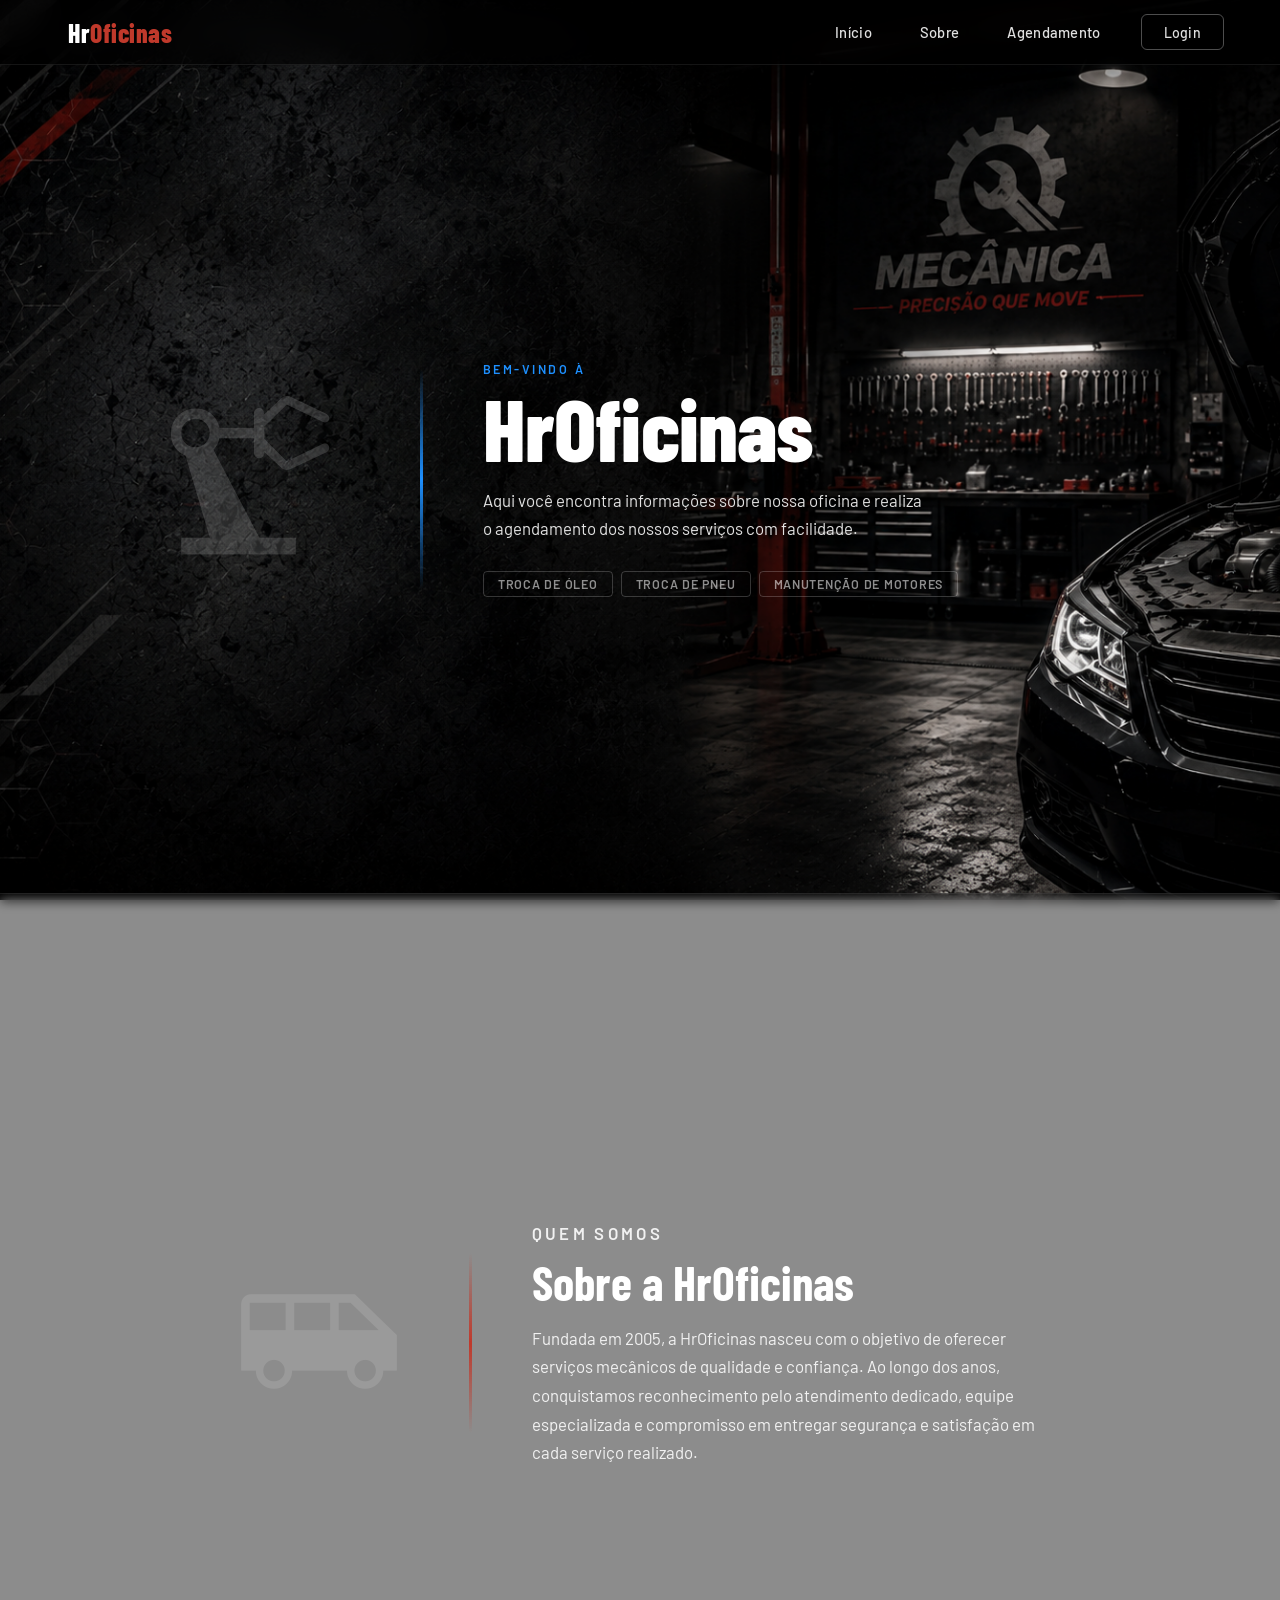
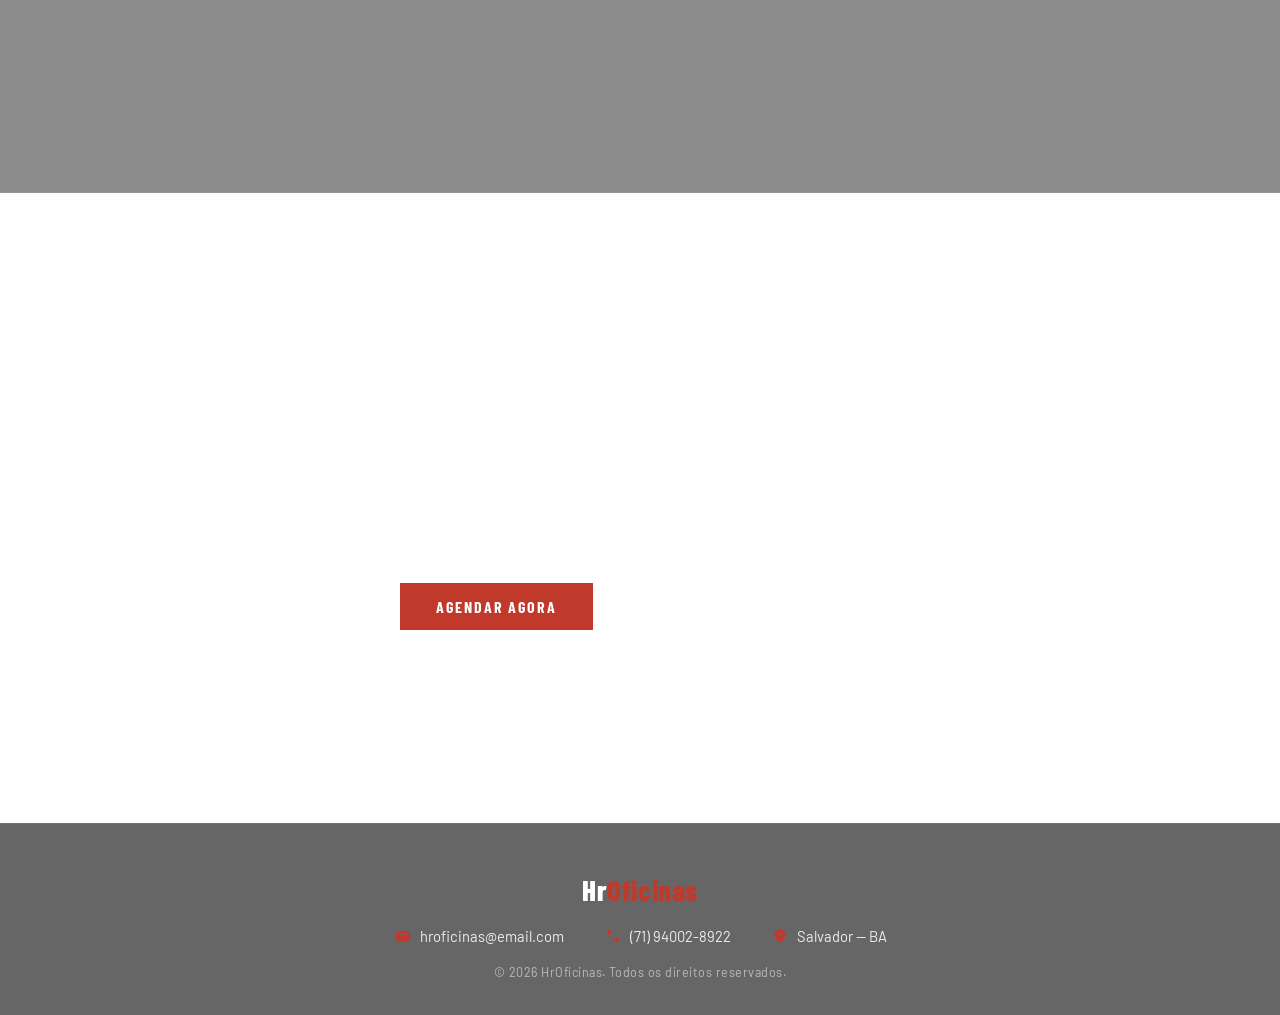
==== index.html @ 8411bc75 "Add files via upload" ====
<!DOCTYPE html>
<html lang="pt-br">

<head>
    <meta charset="UTF-8">
    <meta name="viewport" content="width=device-width, initial-scale=1.0">
    <title>HrOficinas</title>
    <link rel="stylesheet" href="/estilos/homestyle.css">
    <link rel="stylesheet" href="https://fonts.googleapis.com/css2?family=Material+Symbols+Outlined" />
    <link href="https://fonts.googleapis.com/css2?family=Barlow:wght@400;500&family=Barlow+Condensed:wght@600;700;800&display=swap" rel="stylesheet">
</head>

<body>

    <nav>
        <ul>
            <li class="logotipo">
                <a href="">Hr<span>Oficinas</span></a>
            </li>
            <li class="hideMobile"><a href="#">Início</a></li>
            <li class="hideMobile"><a href="#sobre">Sobre</a></li>
            <li class="hideMobile"><a href="#agendamento">Agendamento</a></li>
            <li class="hideMobile"><a href="login.html" class="nav-cta">Login</a></li>
            <li class="hideDesktop" onclick="showSidebar()">
                <a href="#"><span class="material-symbols-outlined">menu</span></a>
            </li>
        </ul>

        <ul class="sidebar">
            <li onclick="hideSidebar()">
                <a href="#"><span class="material-symbols-outlined">close</span></a>
            </li>
            <li class="logotipo sidebar-logo">
                <a href="">Hr<span>Oficinas</span></a>
            </li>
            <li><a href="#">Início</a></li>
            <li><a href="#sobre">Sobre</a></li>
            <li><a href="#agendamento">Agendamento</a></li>
            <li><a href="login.html">Login</a></li>
        </ul>
    </nav>

    <!-- Hero -->
    <section class="hero">
        <div class="hero-inner">
            <div class="hero-icon">
                <span class="material-symbols-outlined">precision_manufacturing</span>
            </div>
            <div class="hero-divider"></div>
            <div class="hero-text">
                <p class="hero-eyebrow">Bem-vindo à</p>
                <h1>HrOficinas</h1>
                <p class="hero-desc">Aqui você encontra informações sobre nossa oficina e realiza o agendamento dos nossos serviços com facilidade.</p>
                <div class="hero-servicos">
                    <span>Troca de óleo</span>
                    <span>Troca de pneu</span>
                    <span>Manutenção de motores</span>
                </div>
            </div>
        </div>
    </section>

    <section id="sobre" class="section-sobre">
        <div class="sobre-inner">
            <div class="sobre-icon">
                <span class="material-symbols-outlined">airport_shuttle</span>
            </div>
            <div class="sobre-divider"></div>
            <div class="sobre-texto">
                <p class="section-eyebrow">Quem somos</p>
                <h2>Sobre a HrOficinas</h2>
                <p>Fundada em 2005, a HrOficinas nasceu com o objetivo de oferecer serviços mecânicos de qualidade e confiança. Ao longo dos anos, conquistamos reconhecimento pelo atendimento dedicado, equipe especializada e compromisso em entregar segurança e satisfação em cada serviço realizado.</p>
            </div>
        </div>
    </section>

    <!-- Agendamento CTA -->
    <section id="agendamento" class="section-agendamento">
        <div class="ag-cta-inner">
            <div class="ag-cta-icon">
                <span class="material-symbols-outlined">calendar_month</span>
            </div>
            <div class="ag-cta-texto">
                <p class="section-eyebrow">Pronto para começar?</p>
                <h2>Agende o seu atendimento</h2>
                <p>Escolha a data e o serviço que precisar. Rápido, fácil e sem complicação.</p>
                <a href="agendamento.html" class="btn-primary">Agendar agora</a>
            </div>
        </div>
    </section>

    <footer>
        <div class="footer-logo">Hr<span>Oficinas</span></div>
        <div class="footer-contatos">
            <p><span class="material-symbols-outlined footer-icon">mail</span> hroficinas@email.com</p>
            <p><span class="material-symbols-outlined footer-icon">phone</span> (71) 94002-8922</p>
            <p><span class="material-symbols-outlined footer-icon">location_on</span> Salvador — BA</p>
        </div>
        <p class="footer-copy">© 2026 HrOficinas. Todos os direitos reservados.</p>
    </footer>

    <script>
        function showSidebar() {
            document.querySelector(".sidebar").style.display = "flex";
        }
        function hideSidebar() {
            document.querySelector(".sidebar").style.display = "none";
        }

        // Animação de entrada nas seções
        const observer = new IntersectionObserver((entries) => {
            entries.forEach(e => {
                if (e.isIntersecting) e.target.classList.add('visible');
            });
        }, { threshold: 0.15 });

        document.querySelectorAll('.hero-inner, .sobre-inner, .ag-cta-inner').forEach(el => {
            el.classList.add('reveal');
            observer.observe(el);
        });
    </script>

</body>
</html>
---- estilos/homestyle.css ----
*, *::before, *::after {
    margin: 0;
    padding: 0;
    box-sizing: border-box;
}

:root {
    --vermelho: #c0392b;
    --vermelho-hover: #a93226;
    --azul-linha: #1e90ff;
    --branco: #ffffff;
    --branco-suave: rgba(255,255,255,0.88);
    --branco-muted: rgba(255,255,255,0.55);
}

html {
    scroll-behavior: smooth;
}

body {
    font-family: 'Barlow', Arial, sans-serif;
    color: var(--branco);
    background-image: url("/Imagens/fundo.png");
    background-size: cover;
    background-repeat: no-repeat;
    background-position: center;
    background-attachment: fixed;
}

nav {
    position: sticky;
    top: 0;
    z-index: 100;
    background: rgba(0, 0, 0, 0.55);
    backdrop-filter: blur(14px);
    -webkit-backdrop-filter: blur(14px);
    border-bottom: 1px solid rgba(255,255,255,0.08);
}

nav ul {
    width: 100%;
    list-style: none;
    display: flex;
    justify-content: flex-end;
    align-items: center;
    max-width: 1200px;
    margin: 0 auto;
}

nav li {
    height: 64px;
}

nav li:first-child {
    margin-right: auto;
}

nav a {
    height: 100%;
    padding: 0 24px;
    text-decoration: none;
    display: flex;
    align-items: center;
    color: var(--branco-suave);
    font-size: 0.92rem;
    font-weight: 500;
    letter-spacing: 0.02em;
    transition: color 0.2s;
}

nav a:hover {
    color: var(--branco);
}

.logotipo a {
    font-family: 'Barlow Condensed', sans-serif;
    font-size: 1.6rem;
    font-weight: 800;
    letter-spacing: 0.02em;
    color: var(--branco);
    padding-left: 28px;
}

.logotipo a span {
    color: var(--vermelho);
}

.nav-cta {
    margin: 0 16px;
    padding: 0 22px !important;
    height: 36px !important;
    border: 1px solid rgba(255,255,255,0.3);
    border-radius: 6px;
    font-size: 0.88rem !important;
    transition: background 0.2s, border-color 0.2s !important;
    align-self: center;
}

.nav-cta:hover {
    background: rgba(255,255,255,0.1);
    border-color: rgba(255,255,255,0.5);
    color: var(--branco) !important;
}


nav li:has(.nav-cta) {
    display: flex;
    align-items: center;
}

.sidebar {
    position: fixed;
    top: 0;
    right: 0;
    height: 100vh;
    width: 280px;
    z-index: 999;
    background: rgba(10, 10, 10, 0.92);
    backdrop-filter: blur(18px);
    -webkit-backdrop-filter: blur(18px);
    border-left: 1px solid rgba(255,255,255,0.08);
    display: none;
    flex-direction: column;
    align-items: flex-start;
    justify-content: flex-start;
}

.sidebar li {
    width: 100%;
}

.sidebar a {
    padding: 0 28px;
    font-size: 1rem;
}

.sidebar-logo a {
    font-family: 'Barlow Condensed', sans-serif;
    font-size: 1.5rem;
    font-weight: 800;
}

.sidebar-logo a span {
    color: var(--vermelho);
}

.reveal {
    opacity: 0;
    transform: translateY(28px);
    transition: opacity 0.65s ease, transform 0.65s ease;
}

.reveal.visible {
    opacity: 1;
    transform: none;
}

.hero {
    min-height: 92vh;
    display: flex;
    align-items: center;
    justify-content: center;
    padding: 60px 32px;
}

.hero-inner {
    display: flex;
    align-items: center;
    gap: 60px;
    max-width: 1000px;
    width: 100%;
}

.hero-icon .material-symbols-outlined {
    font-size: 220px;
    font-variation-settings: 'FILL' 1, 'wght' 300, 'GRAD' 0, 'opsz' 48;
    color: rgba(255,255,255,0.15);
    display: block;
    line-height: 1;
}

.hero-divider {
    width: 3px;
    height: 220px;
    background: linear-gradient(to bottom, transparent, var(--azul-linha), transparent);
    border-radius: 10px;
    flex-shrink: 0;
}

.hero-eyebrow {
    font-size: 0.78rem;
    font-weight: 600;
    letter-spacing: 0.2em;
    text-transform: uppercase;
    color: var(--azul-linha);
    margin-bottom: 10px;
}

.hero-text h1 {
    font-family: 'Barlow Condensed', sans-serif;
    font-size: clamp(3rem, 7vw, 5.5rem);
    font-weight: 800;
    line-height: 0.95;
    letter-spacing: -0.01em;
    color: var(--branco);
    margin-bottom: 18px;
}

.hero-desc {
    font-size: 1.05rem;
    color: var(--branco-suave);
    line-height: 1.65;
    max-width: 440px;
    margin-bottom: 28px;
}

.hero-servicos {
    display: flex;
    flex-wrap: wrap;
    gap: 8px;
}

.hero-servicos span {
    font-size: 0.78rem;
    font-weight: 600;
    letter-spacing: 0.06em;
    text-transform: uppercase;
    color: var(--branco-muted);
    border: 1px solid rgba(255,255,255,0.2);
    padding: 5px 14px;
    border-radius: 4px;
}

.section-sobre {
    min-height: 100vh;
    display: flex;
    align-items: center;
    justify-content: center;
    background: rgba(0, 0, 0, 0.45);
    backdrop-filter: blur(6px);
    border-top: 1px solid rgba(255,255,255,0.07);
    border-bottom: 1px solid rgba(255,255,255,0.07);
    padding: 80px 32px;
}

.sobre-inner {
    display: flex;
    align-items: center;
    gap: 60px;
    max-width: 1000px;
    margin: 0 auto;
}

.sobre-icon .material-symbols-outlined {
    font-size: 180px;
    font-variation-settings: 'FILL' 1, 'wght' 300;
    color: rgba(255,255,255,0.12);
    display: block;
    line-height: 1;
}

.sobre-divider {
    width: 3px;
    height: 180px;
    background: linear-gradient(to bottom, transparent, var(--vermelho), transparent);
    border-radius: 10px;
    flex-shrink: 0;
}

.section-eyebrow {
    font-size: 0.75rem;
    font-weight: 600;
    letter-spacing: 0.2em;
    text-transform: uppercase;
    color: var(--vermelho);
    margin-bottom: 10px;
}

.sobre-texto h2 {
    font-family: 'Barlow Condensed', sans-serif;
    font-size: clamp(2rem, 4vw, 3rem);
    font-weight: 700;
    line-height: 1;
    color: var(--branco);
    margin-bottom: 18px;
}

.sobre-texto p {
    font-size: 1.05rem;
    line-height: 1.7;
    color: var(--branco-suave);
    max-width: 520px;
}

.section-agendamento {
    min-height: 70vh;
    display: flex;
    align-items: center;
    justify-content: center;
    padding: 80px 32px;
}

.ag-cta-inner {
    display: flex;
    align-items: center;
    gap: 60px;
    max-width: 1000px;
    width: 100%;
}

.ag-cta-icon .material-symbols-outlined {
    font-size: 200px;
    font-variation-settings: 'FILL' 1, 'wght' 300, 'GRAD' 0, 'opsz' 48;
    color: rgba(255,255,255,0.12);
    display: block;
    line-height: 1;
}

.ag-cta-texto h2 {
    font-family: 'Barlow Condensed', sans-serif;
    font-size: clamp(2rem, 4vw, 3.2rem);
    font-weight: 700;
    line-height: 1;
    color: var(--branco);
    margin-bottom: 14px;
}

.ag-cta-texto p {
    font-size: 1rem;
    color: var(--branco-suave);
    margin-bottom: 28px;
    max-width: 400px;
    line-height: 1.6;
}

.btn-primary {
    display: inline-flex;
    align-items: center;
    gap: 8px;
    padding: 14px 36px;
    background-color: var(--vermelho);
    color: var(--branco);
    text-decoration: none;
    font-family: 'Barlow Condensed', sans-serif;
    font-size: 1rem;
    font-weight: 700;
    letter-spacing: 0.12em;
    text-transform: uppercase;
    border: none;
    cursor: pointer;
    transition: background 0.2s, transform 0.15s;
}

.btn-primary:hover {
    background: var(--vermelho-hover);
    transform: translateY(-2px);
}

footer {
    background: rgba(0, 0, 0, 0.6);
    backdrop-filter: blur(10px);
    border-top: 1px solid rgba(255,255,255,0.08);
    padding: 48px 32px 36px;
    display: flex;
    flex-direction: column;
    align-items: center;
    gap: 20px;
    text-align: center;
}

.footer-logo {
    font-family: 'Barlow Condensed', sans-serif;
    font-size: 1.8rem;
    font-weight: 800;
    color: var(--branco);
    letter-spacing: 0.02em;
}

.footer-logo span {
    color: var(--vermelho);
}

.footer-contatos {
    display: flex;
    flex-wrap: wrap;
    gap: 20px 40px;
    justify-content: center;
}

.footer-contatos p {
    display: flex;
    align-items: center;
    gap: 8px;
    font-size: 0.92rem;
    color: var(--branco-suave);
}

.footer-icon {
    font-size: 18px !important;
    font-variation-settings: 'FILL' 1, 'wght' 300;
    color: var(--vermelho);
}

.footer-copy {
    font-size: 0.78rem;
    color: var(--branco-muted);
    letter-spacing: 0.04em;
}

@media (max-width: 800px) {
    .hideMobile { display: none; }

    .hero-inner,
    .sobre-inner,
    .ag-cta-inner {
        flex-direction: column;
        gap: 32px;
        text-align: center;
    }

    .hero-divider,
    .sobre-divider {
        width: 60px;
        height: 3px;
    }

    .hero-icon .material-symbols-outlined,
    .sobre-icon .material-symbols-outlined,
    .ag-cta-icon .material-symbols-outlined {
        font-size: 100px;
    }

    .hero-desc,
    .sobre-texto p,
    .ag-cta-texto p {
        max-width: 100%;
    }

    .hero-servicos {
        justify-content: center;
    }

    .sobre-texto {
        text-align: center;
    }

    .sobre-texto p {
        margin: 0 auto;
    }
}

@media (min-width: 800px) {
    .hideDesktop { display: none; }
}
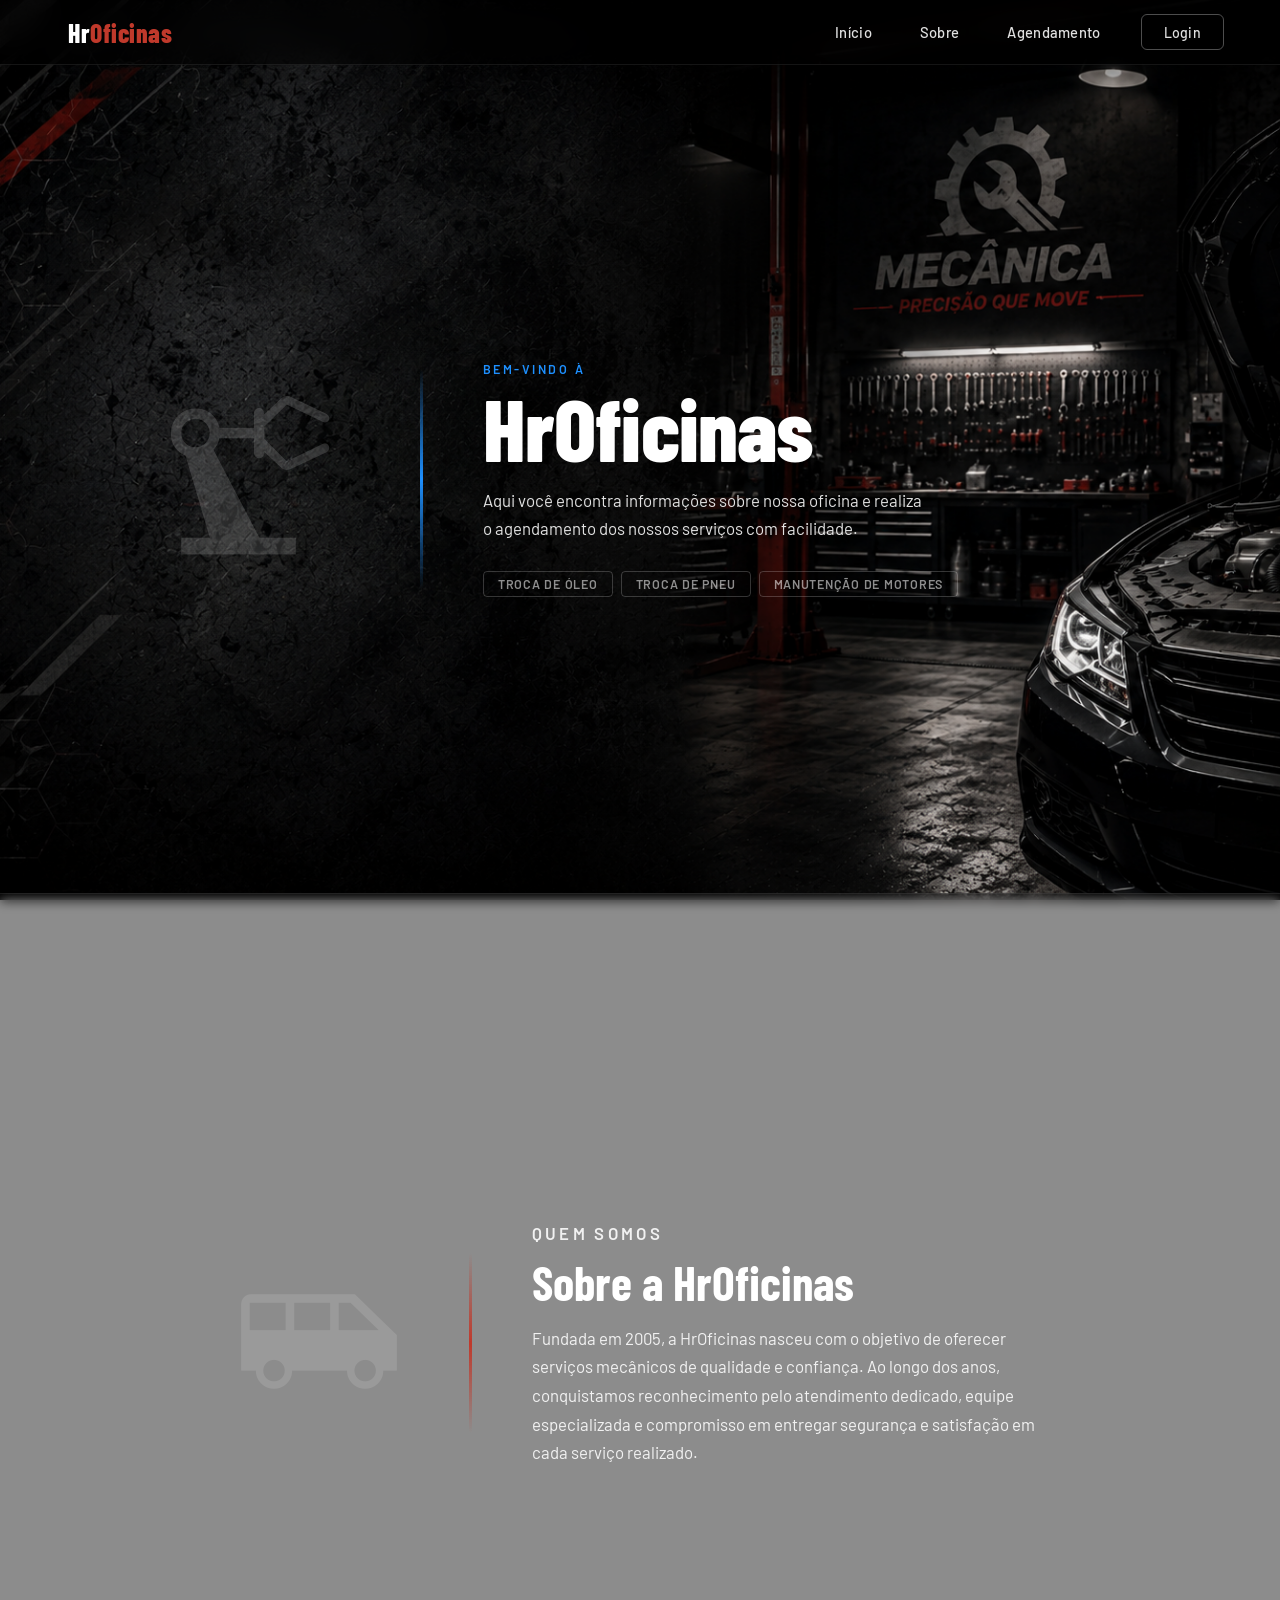
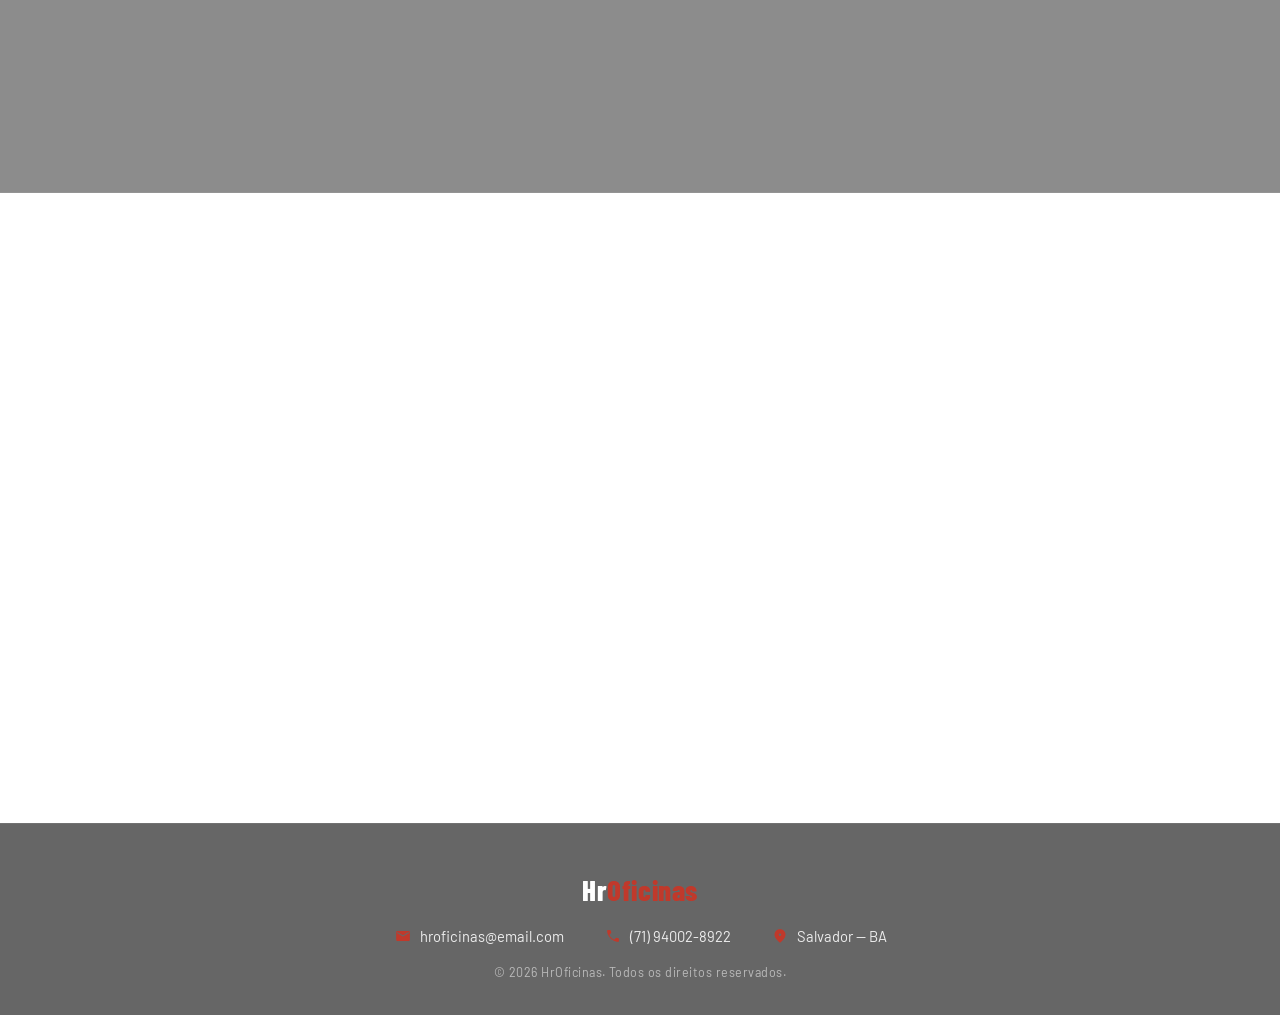
==== commit 976e1cb4: "Update index.html" ====
--- a/index.html
+++ b/index.html
@@ -20,7 +20,7 @@
             <li class="hideMobile"><a href="#">Início</a></li>
             <li class="hideMobile"><a href="#sobre">Sobre</a></li>
             <li class="hideMobile"><a href="#agendamento">Agendamento</a></li>
-            <li class="hideMobile"><a href="login.html" class="nav-cta">Login</a></li>
+            <li class="hideMobile"><a href="/paginas/login.html" class="nav-cta">Login</a></li>
             <li class="hideDesktop" onclick="showSidebar()">
                 <a href="#"><span class="material-symbols-outlined">menu</span></a>
             </li>
@@ -36,7 +36,7 @@
             <li><a href="#">Início</a></li>
             <li><a href="#sobre">Sobre</a></li>
             <li><a href="#agendamento">Agendamento</a></li>
-            <li><a href="login.html">Login</a></li>
+            <li><a href="/paginas/login.html">Login</a></li>
         </ul>
     </nav>
 
@@ -84,7 +84,7 @@
                 <p class="section-eyebrow">Pronto para começar?</p>
                 <h2>Agende o seu atendimento</h2>
                 <p>Escolha a data e o serviço que precisar. Rápido, fácil e sem complicação.</p>
-                <a href="agendamento.html" class="btn-primary">Agendar agora</a>
+                <a href="/paginas/agendamento.html" class="btn-primary">Agendar agora</a>
             </div>
         </div>
     </section>
@@ -121,4 +121,4 @@
     </script>
 
 </body>
-</html>+</html>
